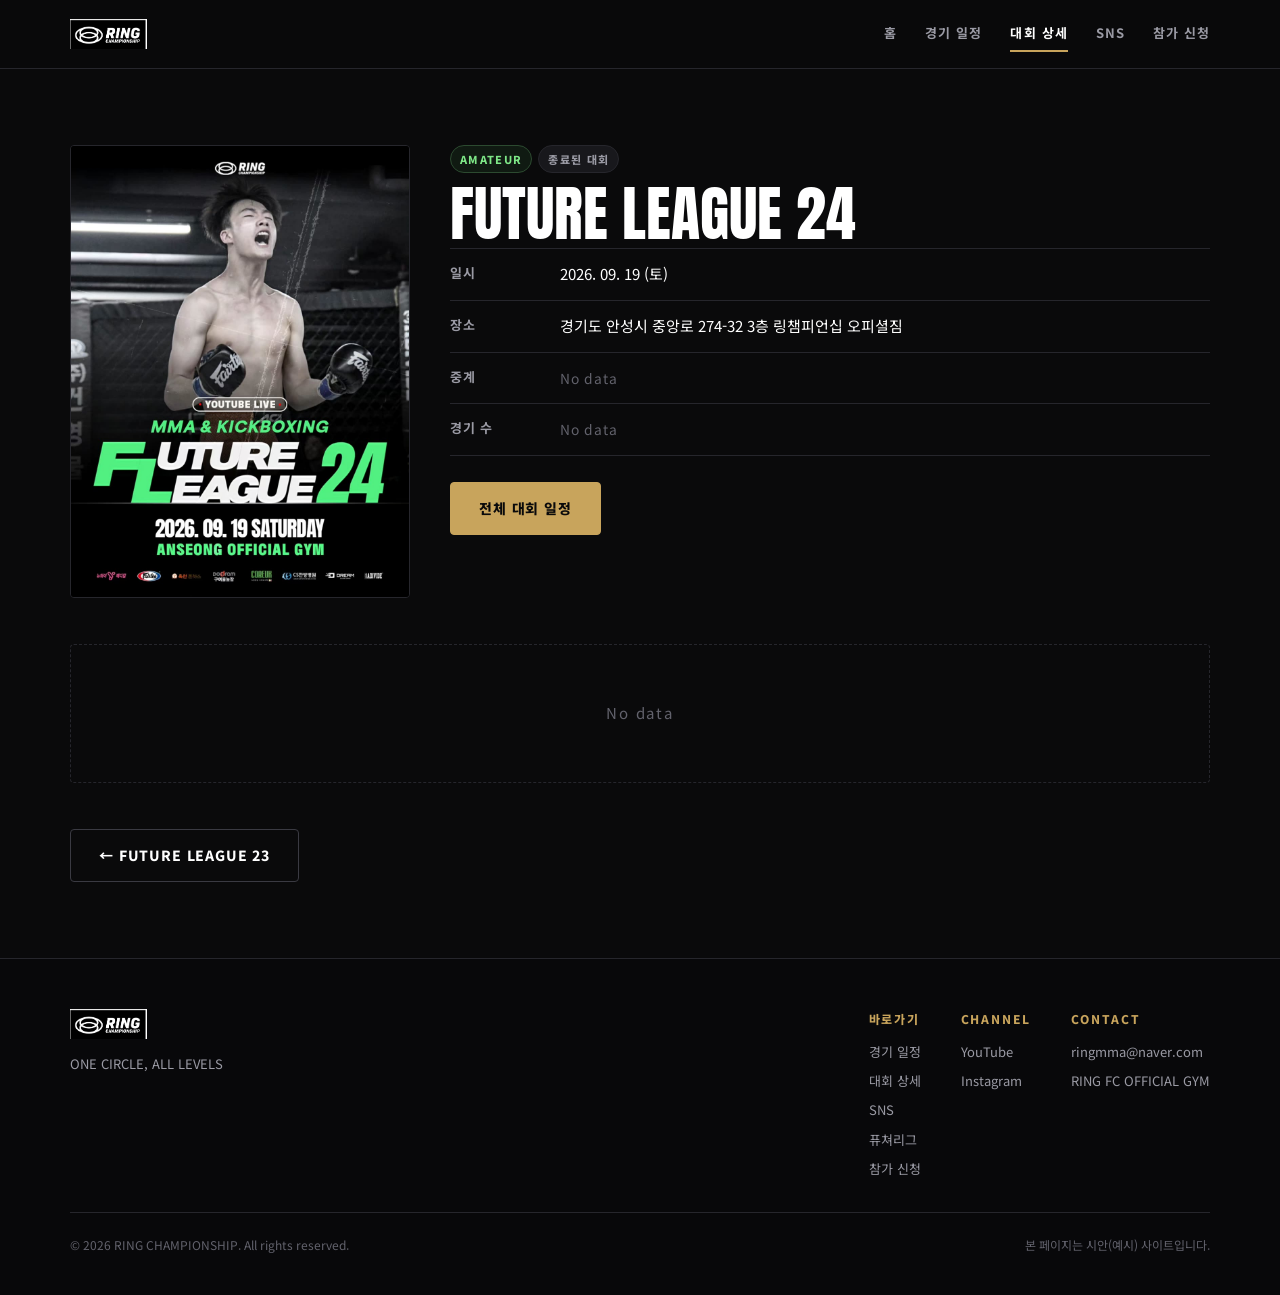
==== event.html @ 93548017 "홈 히어로가 다음 대회 포스터를 쓰도록 변경 히어로 문구는 다음 대회(FUTURE LEAGUE 24)인데 포스터는 FAIRTEX 대회라 서로 안 맞았다. 다음 대회 포스터를 쓰도록" ====
<!DOCTYPE html>
<html lang="ko">
<head>
<meta charset="UTF-8">
<meta name="viewport" content="width=device-width, initial-scale=1">
<title>대회 상세 | RING CHAMPIONSHIP</title>
<meta name="description" content="RING CHAMPIONSHIP 대회 정보와 전체 대진표.">
<meta name="robots" content="noindex, nofollow">
<link rel="preconnect" href="https://fonts.googleapis.com">
<link rel="preconnect" href="https://fonts.gstatic.com" crossorigin>
<link href="https://fonts.googleapis.com/css2?family=Anton&family=Noto+Sans+KR:wght@400;500;700;900&display=swap" rel="stylesheet">
<link rel="icon" type="image/png" href="assets/img/favicon.png">
<link rel="stylesheet" href="assets/css/style.css?v=20260831054700">
</head>
<body>

<header class="site-header" id="site-header"></header>

<section class="section">
  <div class="wrap">
    <div id="event-detail"></div>
  </div>
</section>

<footer class="site-footer" id="site-footer"></footer>

<script src="assets/js/data.js?v=20260831054700"></script>
<script src="assets/js/site.js?v=20260831054700"></script>
<script src="assets/js/event.js?v=20260831054700"></script>
</body>
</html>
---- assets/css/style.css ----
/* ==========================================================================
   RING CHAMPIONSHIP - 공통 스타일
   포스터 톤(블랙 / 화이트 / 골드)을 그대로 웹으로 옮긴 디자인
   ========================================================================== */

:root {
  --bg:        #0a0a0b;
  --bg-2:      #121214;
  --bg-3:      #18181c;
  --line:      #26262c;
  --fg:        #ffffff;
  --muted:     #9a9aa4;
  --gold:      #c8a45c;
  --gold-2:    #e8c87a;
  --red:       #d64545;
  --blue:      #4f7fd6;
  --green:     #7ee787;

  --wrap: 1180px;
  --radius: 4px;

  --display: 'Anton', 'Arial Narrow', 'Noto Sans KR', sans-serif;
  --body: 'Noto Sans KR', -apple-system, 'Malgun Gothic', sans-serif;
}

* { box-sizing: border-box; }

html { scroll-behavior: smooth; }

body {
  margin: 0;
  background: var(--bg);
  color: var(--fg);
  font-family: var(--body);
  font-size: 16px;
  line-height: 1.65;
  -webkit-font-smoothing: antialiased;
}

img { max-width: 100%; display: block; }
a { color: inherit; text-decoration: none; }

.wrap { width: 100%; max-width: var(--wrap); margin: 0 auto; padding: 0 20px; }
.center { text-align: center; }
.muted { color: var(--muted); }

/* 헤더 -------------------------------------------------------------------- */
.site-header {
  position: sticky; top: 0; z-index: 100;
  background: rgba(10, 10, 11, .92);
  backdrop-filter: blur(10px);
  border-bottom: 1px solid var(--line);
}
.site-header .bar {
  display: flex; align-items: center; justify-content: space-between;
  height: 68px;
}
.brand img { height: 30px; width: auto; }
.brand { display: flex; align-items: center; gap: 10px; }

.nav { display: flex; align-items: center; gap: 28px; }
.nav a {
  font-size: 13px; font-weight: 700; letter-spacing: .08em;
  color: var(--muted); transition: color .15s;
  padding: 6px 0; border-bottom: 2px solid transparent;
}
.nav a:hover { color: var(--fg); }
.nav a.active { color: var(--fg); border-bottom-color: var(--gold); }
.nav .btn-sm { border-bottom: none; }

/* 헤더 안의 버튼은 위 .nav a 규칙(회색 글자 / 좌우 여백 0)보다 우선해야 한다 */
.nav a.btn {
  color: #0a0a0b; font-weight: 800;
  padding: 10px 18px; letter-spacing: .02em;
  white-space: nowrap; border-bottom: none;
}
.nav a.btn:hover { color: #0a0a0b; }

.nav-toggle {
  display: none; background: none; border: 1px solid var(--line);
  color: var(--fg); width: 42px; height: 38px; border-radius: var(--radius);
  font-size: 18px; cursor: pointer;
}

/* 버튼 -------------------------------------------------------------------- */
.btn {
  display: inline-flex; align-items: center; justify-content: center; gap: 8px;
  padding: 14px 28px; border: 1px solid var(--gold); border-radius: var(--radius);
  background: var(--gold); color: #0a0a0b;
  font-weight: 800; font-size: 14px; letter-spacing: .06em;
  cursor: pointer; transition: all .16s; font-family: var(--body);
}
.btn:hover { background: var(--gold-2); border-color: var(--gold-2); }
.btn.ghost { background: transparent; color: var(--fg); border-color: #3a3a42; }
.btn.ghost:hover { border-color: var(--gold); color: var(--gold); }
.btn-sm { padding: 9px 16px; font-size: 12px; }
.btn:disabled { opacity: .5; cursor: not-allowed; }

/* 섹션 -------------------------------------------------------------------- */
.section { padding: 76px 0; }
.section + .section { border-top: 1px solid var(--line); }
.section-head {
  display: flex; align-items: flex-end; justify-content: space-between;
  gap: 20px; margin-bottom: 34px;
}
.section-title {
  font-family: var(--display); font-weight: 400;
  font-size: clamp(28px, 4.4vw, 44px); line-height: 1;
  letter-spacing: .02em; margin: 0; text-transform: uppercase;
}
.section-title small {
  display: block; font-family: var(--body); font-size: 13px; font-weight: 700;
  letter-spacing: .18em; color: var(--gold); margin-bottom: 10px;
}
.section-link { font-size: 13px; font-weight: 700; color: var(--muted); white-space: nowrap; }
.section-link:hover { color: var(--gold); }

/* 히어로 ------------------------------------------------------------------ */
.hero {
  position: relative; min-height: 78vh; display: flex; align-items: flex-end;
  border-bottom: 1px solid var(--line); overflow: hidden;
}
.hero-bg {
  position: absolute; inset: 0;
  background-size: cover; background-position: center top;
  /* 포스터 원본은 오른쪽에 따로 보여주므로, 배경은 분위기만 낸다 */
  filter: grayscale(.6) blur(14px) brightness(.5);
  transform: scale(1.08);        /* blur 로 생기는 가장자리 여백 가리기 */
}
/* 포스터 자체에 큰 글씨가 있어서, 그대로 두면 히어로 문구와 겹쳐 지저분해진다.
   위아래로 눌러 인물만 남기고 글씨는 배경으로 가라앉힌다. */
.hero-bg::after {
  content: ''; position: absolute; inset: 0;
  background:
    linear-gradient(180deg, rgba(10,10,11,.55) 0%, rgba(10,10,11,.6) 45%, rgba(10,10,11,.96) 100%);
}
.hero-inner { position: relative; padding: 60px 0 64px; width: 100%; }
.hero-eyebrow {
  display: inline-block; font-size: 12px; font-weight: 800; letter-spacing: .24em;
  color: var(--gold); border: 1px solid var(--gold); padding: 6px 14px;
  border-radius: 999px; margin-bottom: 20px;
}
.hero h1 {
  font-family: var(--display); font-weight: 400;
  font-size: clamp(42px, 9vw, 104px); line-height: .92;
  margin: 0 0 14px; letter-spacing: .01em; text-transform: uppercase;
}
.hero .hero-sub {
  font-size: clamp(15px, 2vw, 19px); color: #d5d5db; margin: 0 0 8px; font-weight: 500;
}
.hero .slogan {
  font-family: var(--display); font-size: 15px; letter-spacing: .3em;
  color: var(--gold); margin: 0 0 28px;
}
.hero-actions { display: flex; flex-wrap: wrap; gap: 12px; }


/* 히어로: 왼쪽 문구 + 오른쪽 포스터 --------------------------------------- */
.hero-split {
  display: grid; grid-template-columns: 1fr auto;
  gap: 48px; align-items: center;
}
.hero-poster {
  display: block; width: 300px; max-width: 34vw;
  border: 1px solid rgba(255,255,255,.18); border-radius: var(--radius);
  overflow: hidden; box-shadow: 0 24px 60px rgba(0,0,0,.65);
  transition: transform .18s, border-color .18s;
}
.hero-poster:hover { transform: translateY(-4px); border-color: var(--gold); }
.hero-poster img { width: 100%; height: auto; display: block; }

@media (max-width: 860px) {
  .hero-split { grid-template-columns: 1fr; gap: 28px; }
  .hero-poster { width: 200px; max-width: 55vw; order: -1; }
}

/* D-DAY 카운터 ------------------------------------------------------------ */
.dday {
  display: inline-flex; align-items: baseline; gap: 8px;
  font-family: var(--display); font-size: 40px; color: var(--gold); line-height: 1;
}
.dday span { font-family: var(--body); font-size: 13px; color: var(--muted); font-weight: 700; }

/* 대회 카드 그리드 -------------------------------------------------------- */
.grid {
  display: grid; gap: 22px;
  grid-template-columns: repeat(auto-fill, minmax(270px, 1fr));
}
.event-card {
  background: var(--bg-2); border: 1px solid var(--line); border-radius: var(--radius);
  overflow: hidden; display: flex; flex-direction: column;
  transition: transform .18s, border-color .18s;
}
.event-card:hover { transform: translateY(-4px); border-color: var(--gold); }
.event-card .poster {
  position: relative; aspect-ratio: 4 / 5; background: var(--bg-3); overflow: hidden;
}
.event-card .poster img { width: 100%; height: 100%; object-fit: cover; }
.event-card .poster.empty {
  display: flex; align-items: center; justify-content: center;
  background: repeating-linear-gradient(135deg, #131317 0 12px, #16161b 12px 24px);
  color: var(--muted); font-family: var(--display); font-size: 22px; letter-spacing: .1em;
  text-align: center; padding: 20px;
}
.event-card .body { padding: 18px 18px 20px; flex: 1; display: flex; flex-direction: column; gap: 6px; }
.event-card h3 {
  font-family: var(--display); font-weight: 400; font-size: 21px; line-height: 1.1;
  margin: 0; text-transform: uppercase; letter-spacing: .02em;
}
.event-card .sub { font-size: 12px; color: var(--gold); letter-spacing: .12em; font-weight: 700; }
.event-card .meta { font-size: 13px; color: var(--muted); line-height: 1.55; }
.event-card .main-bout {
  margin-top: auto; padding-top: 12px; border-top: 1px solid var(--line);
  font-size: 13px; font-weight: 700; color: #d5d5db;
}

.badge {
  display: inline-block; font-size: 11px; font-weight: 800; letter-spacing: .12em;
  padding: 4px 9px; border-radius: 999px; border: 1px solid var(--line);
  color: var(--muted); background: var(--bg-3);
}
.badge.up { color: #0a0a0b; background: var(--gold); border-color: var(--gold); }
.badge.live { color: var(--green); border-color: #2c4a30; background: #101a12; }
.badge.demo { color: var(--gold); border-color: var(--gold); background: transparent; }
.badge.pro { color: #0a0a0b; background: #ffffff; border-color: #ffffff; }
.badge.amateur { color: #7ee787; border-color: #2c4a30; background: #101a12; }

/* 대회 상세 --------------------------------------------------------------- */
.event-hero { display: grid; grid-template-columns: 340px 1fr; gap: 40px; align-items: start; }
.event-hero .poster-lg img { border: 1px solid var(--line); border-radius: var(--radius); width: 100%; }
.event-hero h1 {
  font-family: var(--display); font-weight: 400; text-transform: uppercase;
  font-size: clamp(32px, 5.6vw, 60px); line-height: .95; margin: 12px 0 6px;
}
.event-hero .subtitle {
  font-family: var(--display); font-size: 18px; letter-spacing: .24em; color: var(--gold); margin: 0 0 22px;
}
.info-list { list-style: none; padding: 0; margin: 0 0 26px; border-top: 1px solid var(--line); }
.info-list li {
  display: grid; grid-template-columns: 96px 1fr; gap: 14px;
  padding: 13px 0; border-bottom: 1px solid var(--line); font-size: 15px;
}
.info-list .k { color: var(--muted); font-size: 13px; font-weight: 700; letter-spacing: .06em; }

/* 파이트 카드 ------------------------------------------------------------- */
.card-block { margin-top: 46px; }
.card-block-head {
  display: flex; align-items: center; gap: 14px; margin-bottom: 16px;
  padding-bottom: 12px; border-bottom: 2px solid var(--gold);
}
.card-block-head h2 {
  font-family: var(--display); font-weight: 400; font-size: 22px;
  letter-spacing: .1em; margin: 0; text-transform: uppercase;
}
.card-block-head .time { font-size: 13px; font-weight: 700; color: var(--gold); letter-spacing: .1em; }

.bout {
  display: grid; grid-template-columns: 1fr minmax(150px, 210px) 1fr;
  align-items: center; gap: 10px;
  background: var(--bg-2); border: 1px solid var(--line);
  border-radius: var(--radius); padding: 18px 20px; margin-bottom: 10px;
  transition: border-color .16s;
}
.bout:hover { border-color: #3a3a42; }
.bout.headline { border-color: var(--gold); background: linear-gradient(180deg, #16130d, var(--bg-2)); }
.bout .fighter { font-family: var(--display); font-size: clamp(17px, 2.4vw, 25px); line-height: 1.1; text-transform: uppercase; }
.bout .side.red { text-align: right; }
.bout .side.blue { text-align: left; }
.bout .team { font-size: 12px; color: var(--muted); margin-top: 5px; letter-spacing: .02em; }

/* 결과가 기록된 경기 */
.bout.done .side { opacity: .55; }
.bout.done .side.win { opacity: 1; }
.bout .side.win .fighter { color: var(--gold); }
.bout .win-tag {
  display: inline-block; margin-top: 7px;
  font-size: 10px; font-weight: 800; letter-spacing: .16em;
  color: #0a0a0b; background: var(--gold); border-radius: 999px; padding: 2px 9px;
}
.bout .method {
  margin-top: 8px; padding-top: 8px; border-top: 1px solid var(--line);
  font-size: 12px; color: var(--gold-2); line-height: 1.5;
}
.bout .mid { text-align: center; }
.bout .vs {
  font-family: var(--display); font-size: 15px; color: var(--gold); letter-spacing: .1em;
  margin-bottom: 4px;
}
.bout .cls { font-size: 12px; color: #d5d5db; font-weight: 700; letter-spacing: .06em; }
.bout .rule { font-size: 11px; color: var(--muted); letter-spacing: .12em; margin-top: 2px; }
.bout .tag {
  display: inline-block; font-size: 10px; font-weight: 800; letter-spacing: .16em;
  color: var(--gold); border: 1px solid var(--gold); border-radius: 999px;
  padding: 2px 10px; margin-bottom: 8px;
}
.bout.headline .tag { background: var(--gold); color: #0a0a0b; }

/* 알림 / 안내 배너 -------------------------------------------------------- */
.notice {
  border: 1px solid var(--line); border-left: 3px solid var(--gold);
  background: var(--bg-2); padding: 16px 20px; border-radius: var(--radius);
  font-size: 14px; color: #d5d5db;
}
.notice strong { color: var(--gold); }
.demo-bar {
  background: #1a160c; border-bottom: 1px solid #3a3218;
  color: var(--gold-2); font-size: 13px; text-align: center; padding: 10px 20px;
}

/* FUTURE LEAGUE ----------------------------------------------------------- */
.fl-banner {
  display: grid; grid-template-columns: 260px 1fr auto; align-items: center; gap: 30px;
  background: linear-gradient(100deg, #101014, #17171d); border: 1px solid var(--line);
  border-radius: var(--radius); padding: 34px 34px;
}
.fl-logo-box { background: #fff; border-radius: var(--radius); padding: 20px; }
.fl-banner h3 { font-family: var(--display); font-size: 26px; margin: 0 0 8px; text-transform: uppercase; }
.fl-banner p { margin: 0; color: var(--muted); font-size: 14px; }

.fl-steps { display: grid; grid-template-columns: repeat(auto-fit, minmax(210px, 1fr)); gap: 18px; }
.fl-step {
  background: var(--bg-2); border: 1px solid var(--line); border-radius: var(--radius); padding: 22px;
}
.fl-step .num { font-family: var(--display); font-size: 30px; color: var(--gold); line-height: 1; }
.fl-step h4 { margin: 10px 0 6px; font-size: 16px; }
.fl-step p { margin: 0; font-size: 13px; color: var(--muted); line-height: 1.6; }


/* 값이 없는 자리 표시 ------------------------------------------------------ */
.nodata {
  color: #62626c; font-size: .92em; letter-spacing: .06em; font-style: normal;
}
.empty-state .nodata { font-size: 15px; letter-spacing: .12em; }

/* 아직 내용이 확정되지 않은 자리 표시 ------------------------------------- */
.todo {
  color: var(--gold); font-size: 13px; font-style: normal;
  border: 1px dashed #4a4130; border-radius: var(--radius);
  padding: 8px 12px; display: inline-block; background: #14120c;
}
.fl-banner.two-col { grid-template-columns: 1fr auto; }

/* 폼 ---------------------------------------------------------------------- */
.form { max-width: 760px; }
.form-grid { display: grid; grid-template-columns: 1fr 1fr; gap: 18px; }
.field { display: flex; flex-direction: column; gap: 7px; }
.field.full { grid-column: 1 / -1; }
.field label { font-size: 13px; font-weight: 700; letter-spacing: .04em; }
.field label .req { color: var(--gold); margin-left: 3px; }
.field input, .field select, .field textarea {
  background: var(--bg-2); border: 1px solid var(--line); border-radius: var(--radius);
  color: var(--fg); padding: 12px 14px; font-size: 15px; font-family: var(--body);
  transition: border-color .15s;
}
.field input:focus, .field select:focus, .field textarea:focus {
  outline: none; border-color: var(--gold);
}
.field textarea { resize: vertical; min-height: 110px; }
.field .hint { font-size: 12px; color: var(--muted); }
.field .err { font-size: 12px; color: #ff8a8a; display: none; }
.field.invalid input, .field.invalid select, .field.invalid textarea { border-color: #ff8a8a; }
.field.invalid .err { display: block; }

.radio-row { display: flex; gap: 18px; flex-wrap: wrap; padding-top: 4px; }
.radio-row label { display: flex; align-items: center; gap: 7px; font-weight: 500; font-size: 15px; cursor: pointer; }
.check-row { display: flex; align-items: flex-start; gap: 10px; font-size: 14px; }
.check-row input { margin-top: 4px; }

.guardian-block { display: none; }
.guardian-block.show { display: contents; }

/* 접수 완료 화면 ----------------------------------------------------------- */
.receipt { display: none; }
.receipt.show { display: block; }
.receipt-no {
  font-family: var(--display); font-size: clamp(26px, 4vw, 40px); color: var(--gold);
  letter-spacing: .08em; margin: 10px 0 6px;
}
.summary { list-style: none; padding: 0; margin: 26px 0 0; border-top: 1px solid var(--line); }
.summary li {
  display: grid; grid-template-columns: 150px 1fr; gap: 14px;
  padding: 12px 0; border-bottom: 1px solid var(--line); font-size: 14px;
}
.summary .k { color: var(--muted); font-size: 13px; font-weight: 700; }


/* 인스타그램 목록 (벽돌쌓기) ------------------------------------------------
   게시물마다 세로 길이가 달라서, 격자로 줄을 맞추면 짧은 카드 밑에 빈 공간이 남는다.
   그래서 카드를 직접 배치한다. 앞에서부터 순서대로 '가장 짧은 칸' 밑에 넣는다.
   -> 윗줄은 1 2 3 순서로 오고, 그 뒤로는 빈 곳을 메우며 내려간다.
   높이는 JS 가 계산해 넣으므로 여기서는 자리만 잡는다. */
.ig-grid { position: relative; }
.ig-cell {
  position: absolute; top: 0; left: 0;
  border-radius: var(--radius);
  overflow: hidden;
  background: var(--bg-2);
  border: 1px solid var(--line);
  line-height: 0;
  min-height: 180px;             /* 뜨기 전 최소 자리. 통일된 높이를 강제하지 않는다 */
}

.ig-cell > * { opacity: 0; transition: opacity .35s ease; }
.ig-cell.ready > * { opacity: 1; }
.ig-cell::after {
  content: ''; position: absolute; inset: 0; pointer-events: none;
  background: linear-gradient(100deg, #131317 30%, #1b1b21 50%, #131317 70%);
  background-size: 220% 100%;
  animation: ig-shimmer 1.4s linear infinite;
  transition: opacity .35s ease;
}
.ig-cell.ready::after { opacity: 0; }
@keyframes ig-shimmer {
  from { background-position: 120% 0; }
  to   { background-position: -120% 0; }
}

.ig-cell .instagram-media {
  margin: 0 !important; min-width: 0 !important;
  width: 100% !important; max-width: 100% !important;
  border: none !important; border-radius: 0 !important; box-shadow: none !important;
}

.ig-status {
  padding: 26px 0 4px; text-align: center;
  font-size: 13px; letter-spacing: .08em; color: var(--muted);
}

/* 페이지 넘김 */
.ig-pager {
  display: flex; flex-wrap: wrap; justify-content: center; align-items: center;
  gap: 6px; padding: 14px 0 4px;
}
.ig-pager button {
  min-width: 40px; padding: 9px 12px;
  background: var(--bg-2); border: 1px solid var(--line); border-radius: var(--radius);
  color: var(--muted); font-family: var(--body); font-size: 13px; font-weight: 700;
  cursor: pointer; transition: all .15s;
}
.ig-pager button:hover:not(:disabled) { border-color: var(--gold); color: var(--fg); }
.ig-pager button.active {
  background: var(--gold); border-color: var(--gold); color: #0a0a0b;
}
.ig-pager button:disabled { opacity: .35; cursor: not-allowed; }
.ig-pager .pg-nav { min-width: auto; }
.ig-pager .pg-gap { color: var(--muted); padding: 0 2px; }

/* 인용문 -------------------------------------------------------------------- */
.quote {
  margin: 0; padding: 26px 30px;
  border-left: 3px solid var(--gold); background: var(--bg-2);
  border-radius: var(--radius);
}
.quote p { margin: 0 0 14px; font-size: 17px; line-height: 1.8; color: #e2e2e8; }
.quote strong { color: var(--gold); }
.quote cite {
  font-style: normal; font-size: 12px; letter-spacing: .12em;
  color: var(--muted); font-weight: 700;
}

/* 신청 링크 카드 ------------------------------------------------------------ */
.apply-list { display: grid; gap: 14px; }
.apply-card {
  display: flex; align-items: center; justify-content: space-between; gap: 24px;
  flex-wrap: wrap;
  background: var(--bg-2); border: 1px solid var(--line);
  border-left: 3px solid var(--gold);
  border-radius: var(--radius); padding: 24px 28px;
}
.apply-card.closed { border-left-color: var(--line); opacity: .7; }
.apply-card h3 {
  font-family: var(--display); font-weight: 400; font-size: 22px;
  margin: 0 0 6px; text-transform: uppercase; letter-spacing: .02em;
}
.apply-card p { margin: 0; font-size: 14px; color: var(--muted); }

/* 채널 링크 ----------------------------------------------------------------- */
.link-list { display: grid; gap: 10px; grid-template-columns: repeat(auto-fill, minmax(280px,1fr)); }
.link-card {
  display: flex; align-items: center; justify-content: space-between; gap: 14px;
  background: var(--bg-2); border: 1px solid var(--line); border-radius: var(--radius);
  padding: 18px 20px; font-size: 15px; font-weight: 700; transition: border-color .16s;
}
.link-card:hover { border-color: var(--gold); }
.link-host { font-size: 12px; font-weight: 500; color: var(--muted); letter-spacing: .04em; }

/* 스폰서 ------------------------------------------------------------------ */
.sponsors { display: flex; flex-wrap: wrap; gap: 10px; }
.sponsors span {
  font-size: 12px; font-weight: 700; letter-spacing: .08em; color: var(--muted);
  border: 1px solid var(--line); border-radius: var(--radius);
  padding: 8px 14px; background: var(--bg-2);
}

/* 푸터 -------------------------------------------------------------------- */
.site-footer { border-top: 1px solid var(--line); padding: 50px 0 40px; background: #08080a; }
.footer-top { display: flex; justify-content: space-between; gap: 30px; flex-wrap: wrap; margin-bottom: 32px; }
.site-footer img.logo { height: 30px; margin-bottom: 14px; }
.site-footer .desc { font-size: 13px; color: var(--muted); max-width: 380px; line-height: 1.7; }
.footer-nav { display: flex; gap: 40px; flex-wrap: wrap; }
.footer-nav h5 {
  font-size: 12px; letter-spacing: .16em; color: var(--gold); margin: 0 0 12px; font-weight: 800;
}
.footer-nav ul { list-style: none; padding: 0; margin: 0; display: grid; gap: 8px; }
.footer-nav li { font-size: 13px; color: var(--muted); }
.footer-nav a:hover { color: var(--fg); }
.copyright {
  border-top: 1px solid var(--line); padding-top: 22px;
  font-size: 12px; color: #62626c; display: flex; justify-content: space-between; gap: 16px; flex-wrap: wrap;
}

/* 탭 ---------------------------------------------------------------------- */
.tabs { display: flex; gap: 6px; margin-bottom: 30px; border-bottom: 1px solid var(--line); }
.tabs button {
  background: none; border: none; border-bottom: 2px solid transparent;
  color: var(--muted); font-family: var(--body); font-size: 14px; font-weight: 700;
  letter-spacing: .06em; padding: 12px 18px; cursor: pointer; transition: all .15s;
}
.tabs button:hover { color: var(--fg); }
.tabs button.active { color: var(--fg); border-bottom-color: var(--gold); }

.empty-state {
  border: 1px dashed var(--line); border-radius: var(--radius);
  padding: 56px 20px; text-align: center; color: var(--muted); font-size: 14px;
}

/* 반응형 ------------------------------------------------------------------ */
@media (max-width: 1000px) {
  .event-hero { grid-template-columns: 1fr; gap: 26px; }
  .event-hero .poster-lg { max-width: 380px; }
  .fl-banner { grid-template-columns: 1fr; text-align: center; }
  .fl-logo-box { max-width: 260px; margin: 0 auto; }
}

@media (max-width: 900px) {
  .nav {
    display: none; position: absolute; top: 68px; left: 0; right: 0;
    flex-direction: column; align-items: stretch; gap: 0;
    background: #0d0d10; border-bottom: 1px solid var(--line); padding: 8px 20px 18px;
  }
  .nav.open { display: flex; }
  .nav a { padding: 14px 0; border-bottom: 1px solid var(--line); font-size: 15px; }
  .nav a.active { border-bottom-color: var(--line); color: var(--gold); }
  .nav .btn-sm { margin-top: 14px; justify-content: center; }
  .nav-toggle { display: block; }

  .section { padding: 52px 0; }
  .hero { min-height: 68vh; }

  .bout { grid-template-columns: 1fr; gap: 6px; text-align: center; padding: 20px 16px; }
  .bout .side.red, .bout .side.blue { text-align: center; }
  .bout .mid { order: 2; padding: 6px 0; }
  .bout .side.blue { order: 3; }

  .form-grid { grid-template-columns: 1fr; }
  .info-list li, .summary li { grid-template-columns: 88px 1fr; gap: 10px; }
}
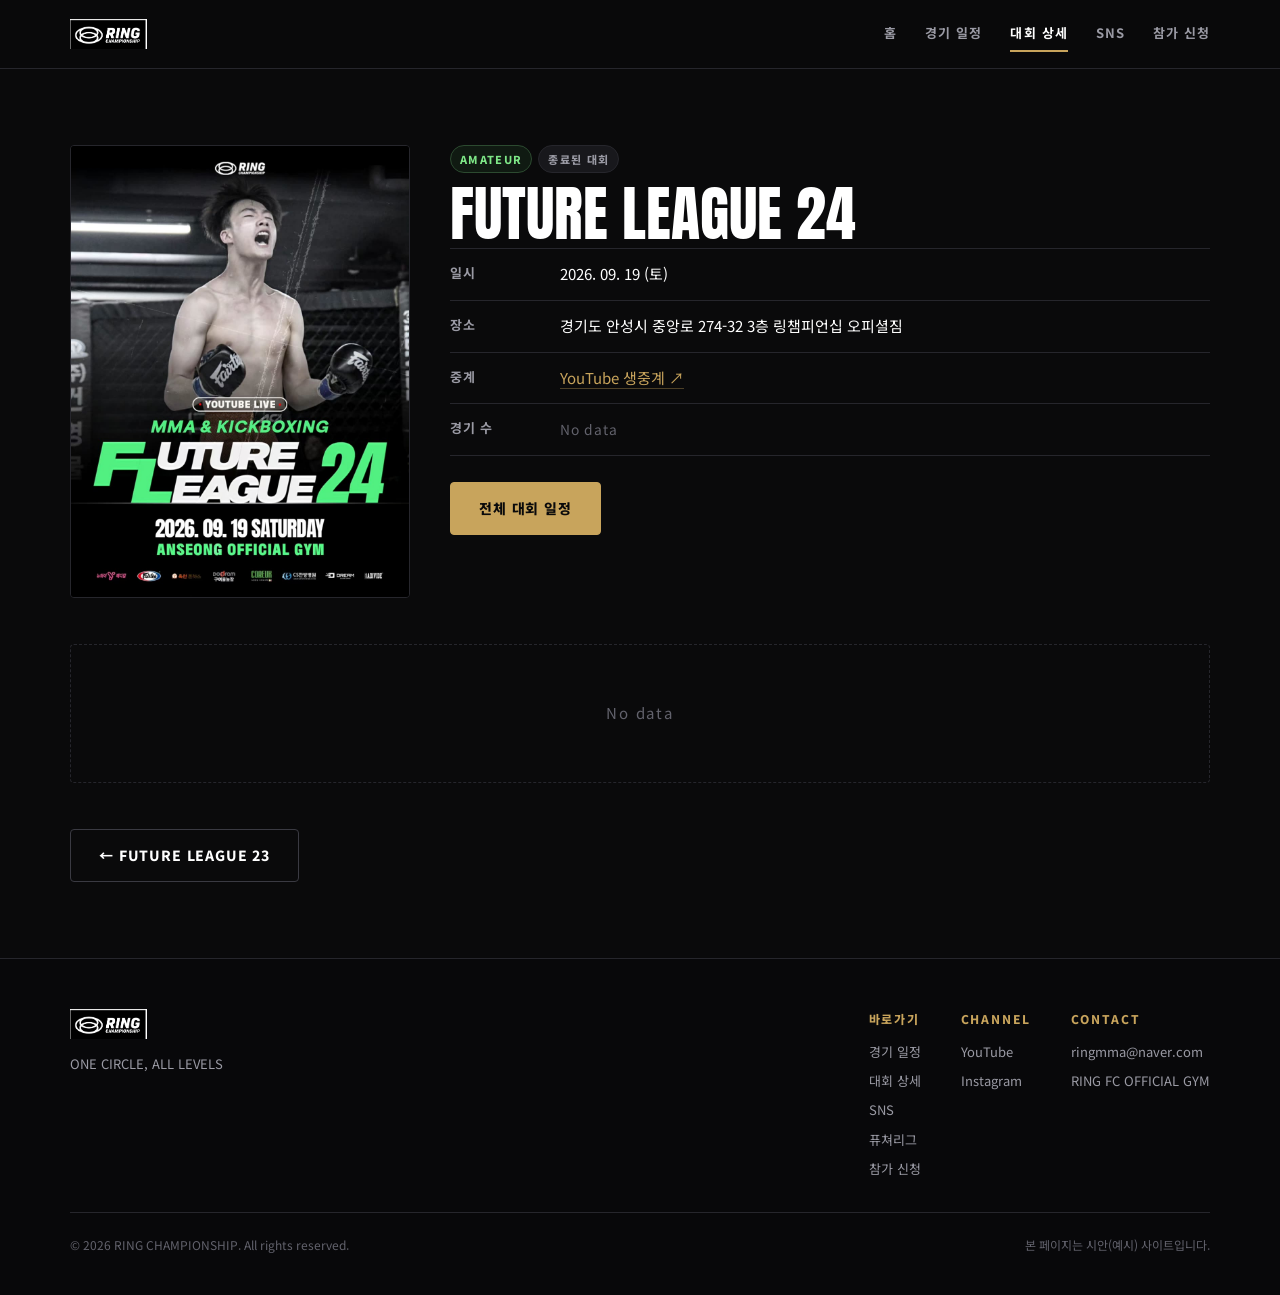
==== commit 8fe86814: "퓨처리그 전 회차에 중계 정보 추가, 유튜브 채널 연결 퓨처리그는 전 회차가 유튜브 생중계라 중계란이 비어 있을 이유가 없었다.  - FUTURE LEAGUE 18개 회차: 'Yo" ====
--- a/event.html
+++ b/event.html
@@ -10,7 +10,7 @@
 <link rel="preconnect" href="https://fonts.gstatic.com" crossorigin>
 <link href="https://fonts.googleapis.com/css2?family=Anton&family=Noto+Sans+KR:wght@400;500;700;900&display=swap" rel="stylesheet">
 <link rel="icon" type="image/png" href="assets/img/favicon.png">
-<link rel="stylesheet" href="assets/css/style.css?v=20260831054700">
+<link rel="stylesheet" href="assets/css/style.css?v=20260901134513">
 </head>
 <body>
 
@@ -24,8 +24,8 @@
 
 <footer class="site-footer" id="site-footer"></footer>
 
-<script src="assets/js/data.js?v=20260831054700"></script>
-<script src="assets/js/site.js?v=20260831054700"></script>
-<script src="assets/js/event.js?v=20260831054700"></script>
+<script src="assets/js/data.js?v=20260901134513"></script>
+<script src="assets/js/site.js?v=20260901134513"></script>
+<script src="assets/js/event.js?v=20260901134513"></script>
 </body>
 </html>
--- a/assets/css/style.css
+++ b/assets/css/style.css
@@ -240,6 +240,8 @@
   display: grid; grid-template-columns: 96px 1fr; gap: 14px;
   padding: 13px 0; border-bottom: 1px solid var(--line); font-size: 15px;
 }
+.ext-link { color: var(--gold); border-bottom: 1px solid rgba(200,164,92,.35); }
+.ext-link:hover { color: var(--gold-2); border-bottom-color: var(--gold-2); }
 .info-list .k { color: var(--muted); font-size: 13px; font-weight: 700; letter-spacing: .06em; }
 
 /* 파이트 카드 ------------------------------------------------------------- */
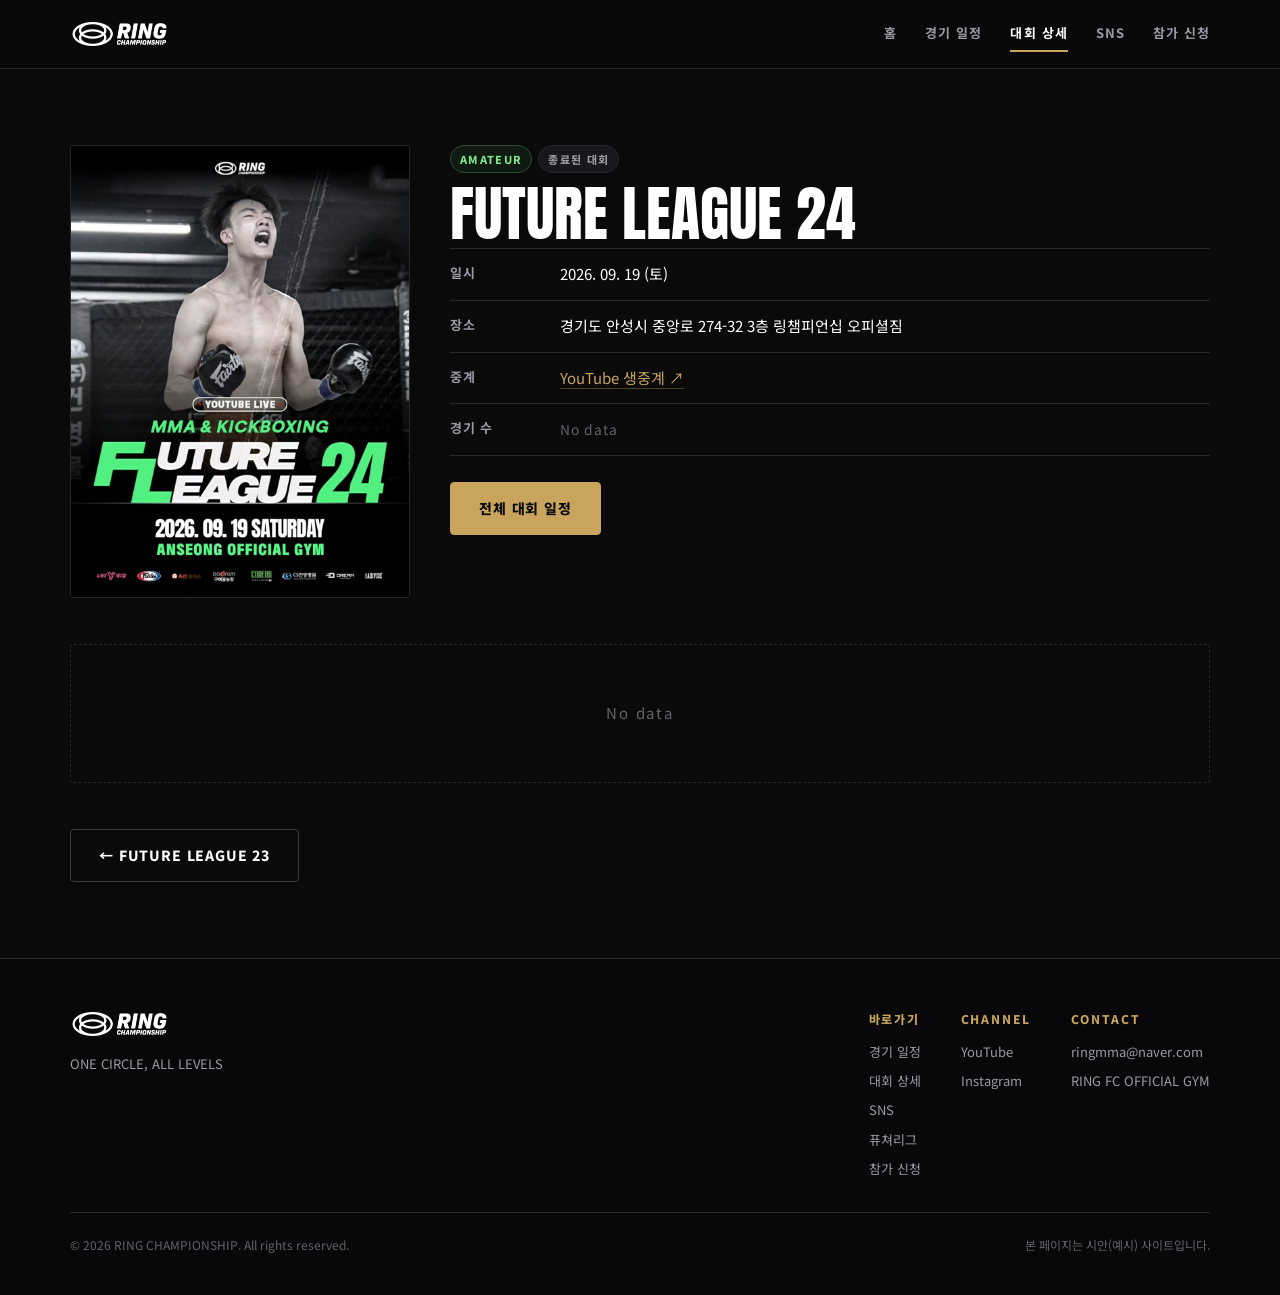
==== commit 02d23b76: "로고를 새로 받은 원본(Artboard 2)으로 교체 기존 로고는 .ai 파일을 렌더링해 검은 박스가 배경으로 박힌 이미지를 잘라 쓴 것이라 헤더 배경과 미묘하게 어긋났다. 새로 " ====
--- a/event.html
+++ b/event.html
@@ -9,8 +9,8 @@
 <link rel="preconnect" href="https://fonts.googleapis.com">
 <link rel="preconnect" href="https://fonts.gstatic.com" crossorigin>
 <link href="https://fonts.googleapis.com/css2?family=Anton&family=Noto+Sans+KR:wght@400;500;700;900&display=swap" rel="stylesheet">
-<link rel="icon" type="image/png" href="assets/img/favicon.png">
-<link rel="stylesheet" href="assets/css/style.css?v=20260901134513">
+<link rel="icon" type="image/png" href="assets/img/favicon-rc.png">
+<link rel="stylesheet" href="assets/css/style.css?v=20260901140403">
 </head>
 <body>
 
@@ -24,8 +24,8 @@
 
 <footer class="site-footer" id="site-footer"></footer>
 
-<script src="assets/js/data.js?v=20260901134513"></script>
-<script src="assets/js/site.js?v=20260901134513"></script>
-<script src="assets/js/event.js?v=20260901134513"></script>
+<script src="assets/js/data.js?v=20260901140403"></script>
+<script src="assets/js/site.js?v=20260901140403"></script>
+<script src="assets/js/event.js?v=20260901140403"></script>
 </body>
 </html>
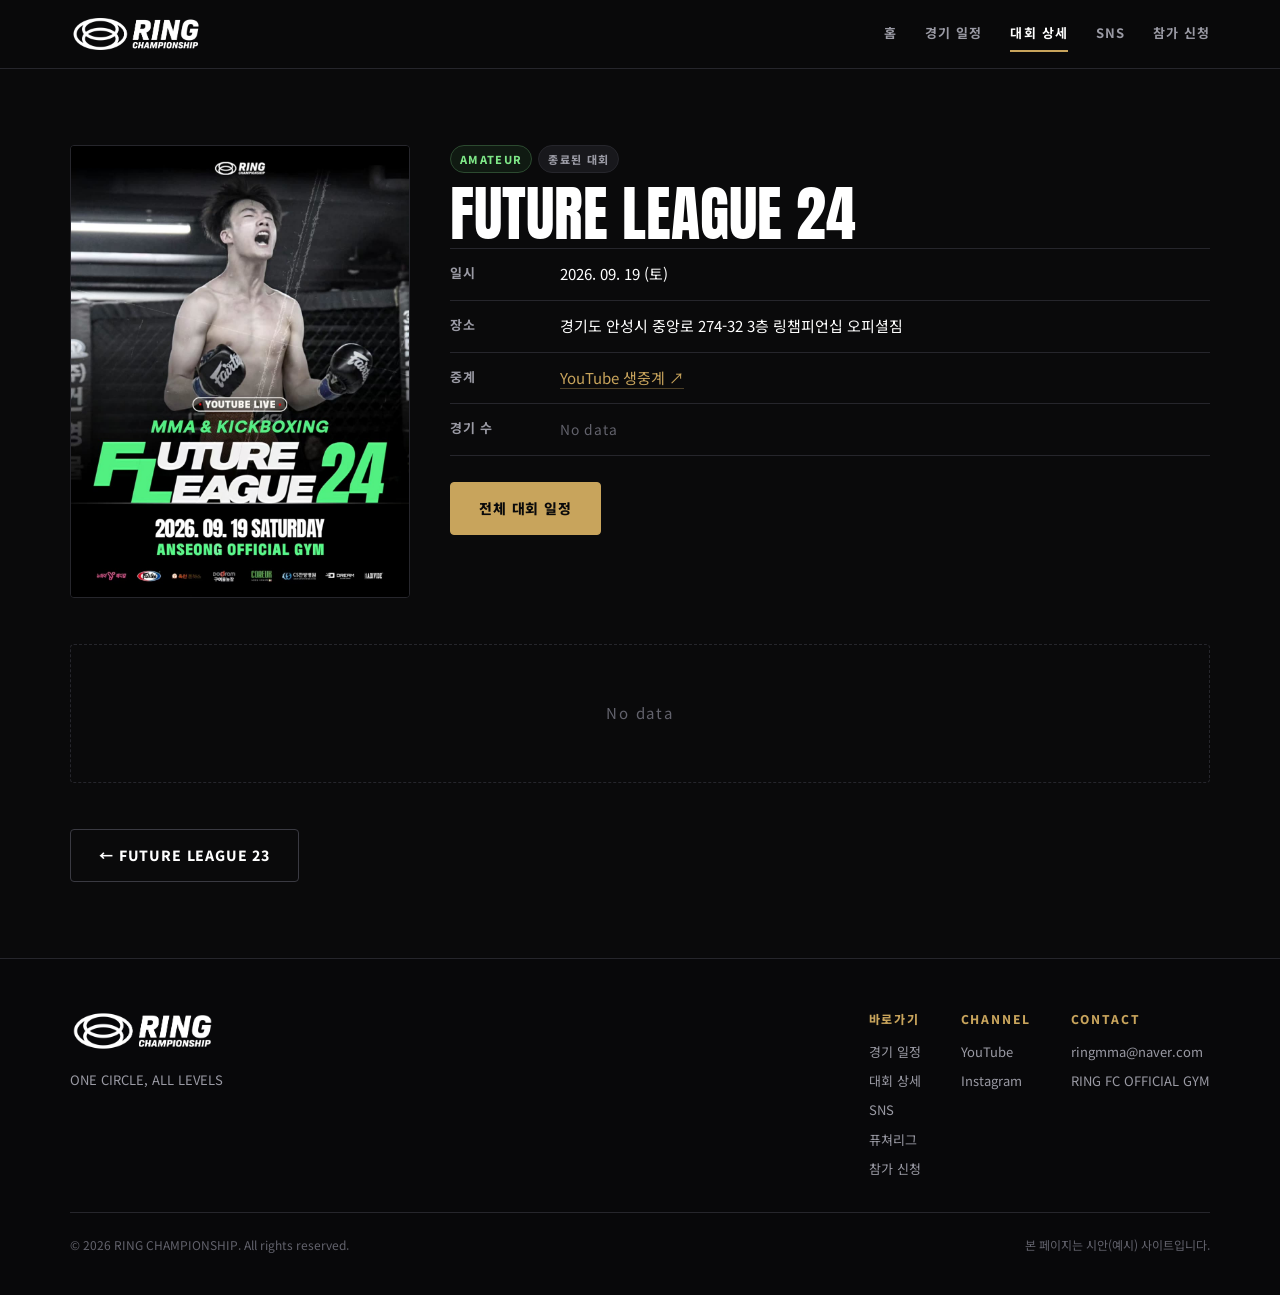
==== commit 89ffe796: "로고 크기 확대 헤더 30 -> 40px, 푸터 30 -> 44px. 'CHAMPIONSHIP' 아랫줄이 작아 잘 안 읽혔는데 이제 또렷하다.  Co-Authored-By: Cla" ====
--- a/event.html
+++ b/event.html
@@ -10,7 +10,7 @@
 <link rel="preconnect" href="https://fonts.gstatic.com" crossorigin>
 <link href="https://fonts.googleapis.com/css2?family=Anton&family=Noto+Sans+KR:wght@400;500;700;900&display=swap" rel="stylesheet">
 <link rel="icon" type="image/png" href="assets/img/favicon-rc.png">
-<link rel="stylesheet" href="assets/css/style.css?v=20260901140403">
+<link rel="stylesheet" href="assets/css/style.css?v=20260901141221">
 </head>
 <body>
 
@@ -24,8 +24,8 @@
 
 <footer class="site-footer" id="site-footer"></footer>
 
-<script src="assets/js/data.js?v=20260901140403"></script>
-<script src="assets/js/site.js?v=20260901140403"></script>
-<script src="assets/js/event.js?v=20260901140403"></script>
+<script src="assets/js/data.js?v=20260901141221"></script>
+<script src="assets/js/site.js?v=20260901141221"></script>
+<script src="assets/js/event.js?v=20260901141221"></script>
 </body>
 </html>
--- a/assets/css/style.css
+++ b/assets/css/style.css
@@ -55,7 +55,7 @@
   display: flex; align-items: center; justify-content: space-between;
   height: 68px;
 }
-.brand img { height: 30px; width: auto; }
+.brand img { height: 40px; width: auto; }
 .brand { display: flex; align-items: center; gap: 10px; }
 
 .nav { display: flex; align-items: center; gap: 28px; }
@@ -497,7 +497,7 @@
 /* 푸터 -------------------------------------------------------------------- */
 .site-footer { border-top: 1px solid var(--line); padding: 50px 0 40px; background: #08080a; }
 .footer-top { display: flex; justify-content: space-between; gap: 30px; flex-wrap: wrap; margin-bottom: 32px; }
-.site-footer img.logo { height: 30px; margin-bottom: 14px; }
+.site-footer img.logo { height: 44px; margin-bottom: 16px; }
 .site-footer .desc { font-size: 13px; color: var(--muted); max-width: 380px; line-height: 1.7; }
 .footer-nav { display: flex; gap: 40px; flex-wrap: wrap; }
 .footer-nav h5 {
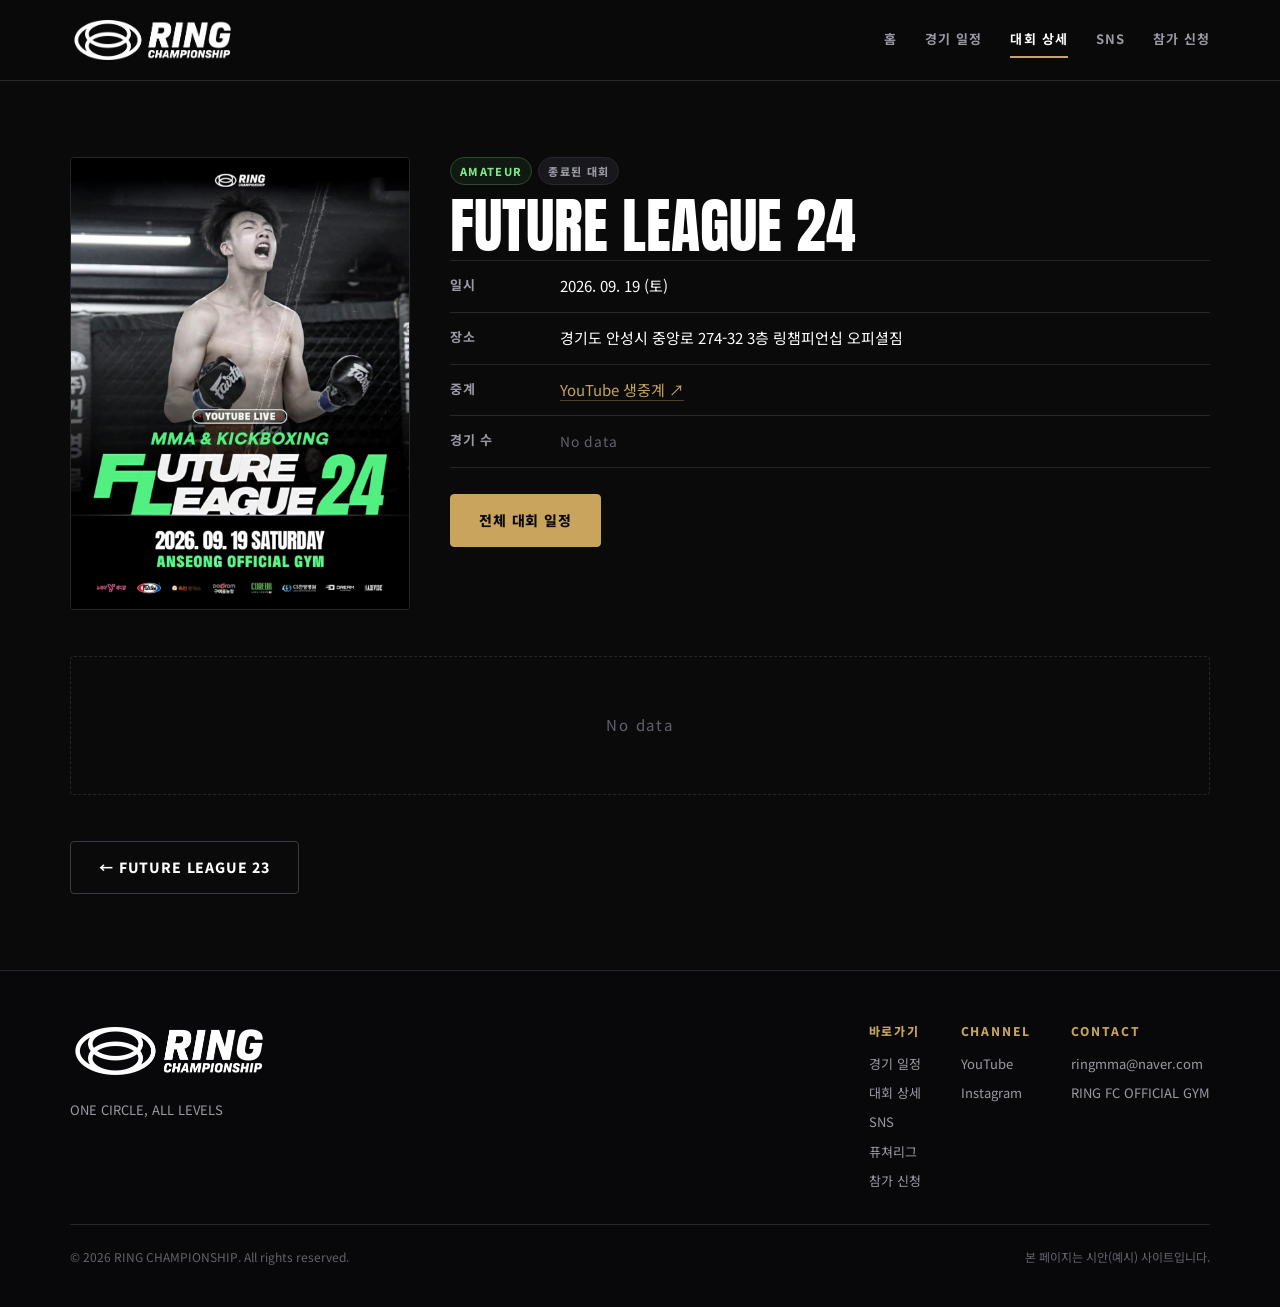
==== commit 66ca963f: "로고 추가 확대, 헤더 높이 조정 헤더 로고 40 -> 50px, 푸터 44 -> 60px. 로고가 커진 만큼 헤더 바를 68 -> 80px 로 늘려 여백을 확보하고, 모바일 메뉴" ====
--- a/event.html
+++ b/event.html
@@ -10,7 +10,7 @@
 <link rel="preconnect" href="https://fonts.gstatic.com" crossorigin>
 <link href="https://fonts.googleapis.com/css2?family=Anton&family=Noto+Sans+KR:wght@400;500;700;900&display=swap" rel="stylesheet">
 <link rel="icon" type="image/png" href="assets/img/favicon-rc.png">
-<link rel="stylesheet" href="assets/css/style.css?v=20260901141221">
+<link rel="stylesheet" href="assets/css/style.css?v=20260901141506">
 </head>
 <body>
 
@@ -24,8 +24,8 @@
 
 <footer class="site-footer" id="site-footer"></footer>
 
-<script src="assets/js/data.js?v=20260901141221"></script>
-<script src="assets/js/site.js?v=20260901141221"></script>
-<script src="assets/js/event.js?v=20260901141221"></script>
+<script src="assets/js/data.js?v=20260901141506"></script>
+<script src="assets/js/site.js?v=20260901141506"></script>
+<script src="assets/js/event.js?v=20260901141506"></script>
 </body>
 </html>
--- a/assets/css/style.css
+++ b/assets/css/style.css
@@ -53,9 +53,9 @@
 }
 .site-header .bar {
   display: flex; align-items: center; justify-content: space-between;
-  height: 68px;
-}
-.brand img { height: 40px; width: auto; }
+  height: 80px;
+}
+.brand img { height: 50px; width: auto; }
 .brand { display: flex; align-items: center; gap: 10px; }
 
 .nav { display: flex; align-items: center; gap: 28px; }
@@ -497,7 +497,7 @@
 /* 푸터 -------------------------------------------------------------------- */
 .site-footer { border-top: 1px solid var(--line); padding: 50px 0 40px; background: #08080a; }
 .footer-top { display: flex; justify-content: space-between; gap: 30px; flex-wrap: wrap; margin-bottom: 32px; }
-.site-footer img.logo { height: 44px; margin-bottom: 16px; }
+.site-footer img.logo { height: 60px; margin-bottom: 18px; }
 .site-footer .desc { font-size: 13px; color: var(--muted); max-width: 380px; line-height: 1.7; }
 .footer-nav { display: flex; gap: 40px; flex-wrap: wrap; }
 .footer-nav h5 {
@@ -536,7 +536,7 @@
 
 @media (max-width: 900px) {
   .nav {
-    display: none; position: absolute; top: 68px; left: 0; right: 0;
+    display: none; position: absolute; top: 80px; left: 0; right: 0;
     flex-direction: column; align-items: stretch; gap: 0;
     background: #0d0d10; border-bottom: 1px solid var(--line); padding: 8px 20px 18px;
   }
